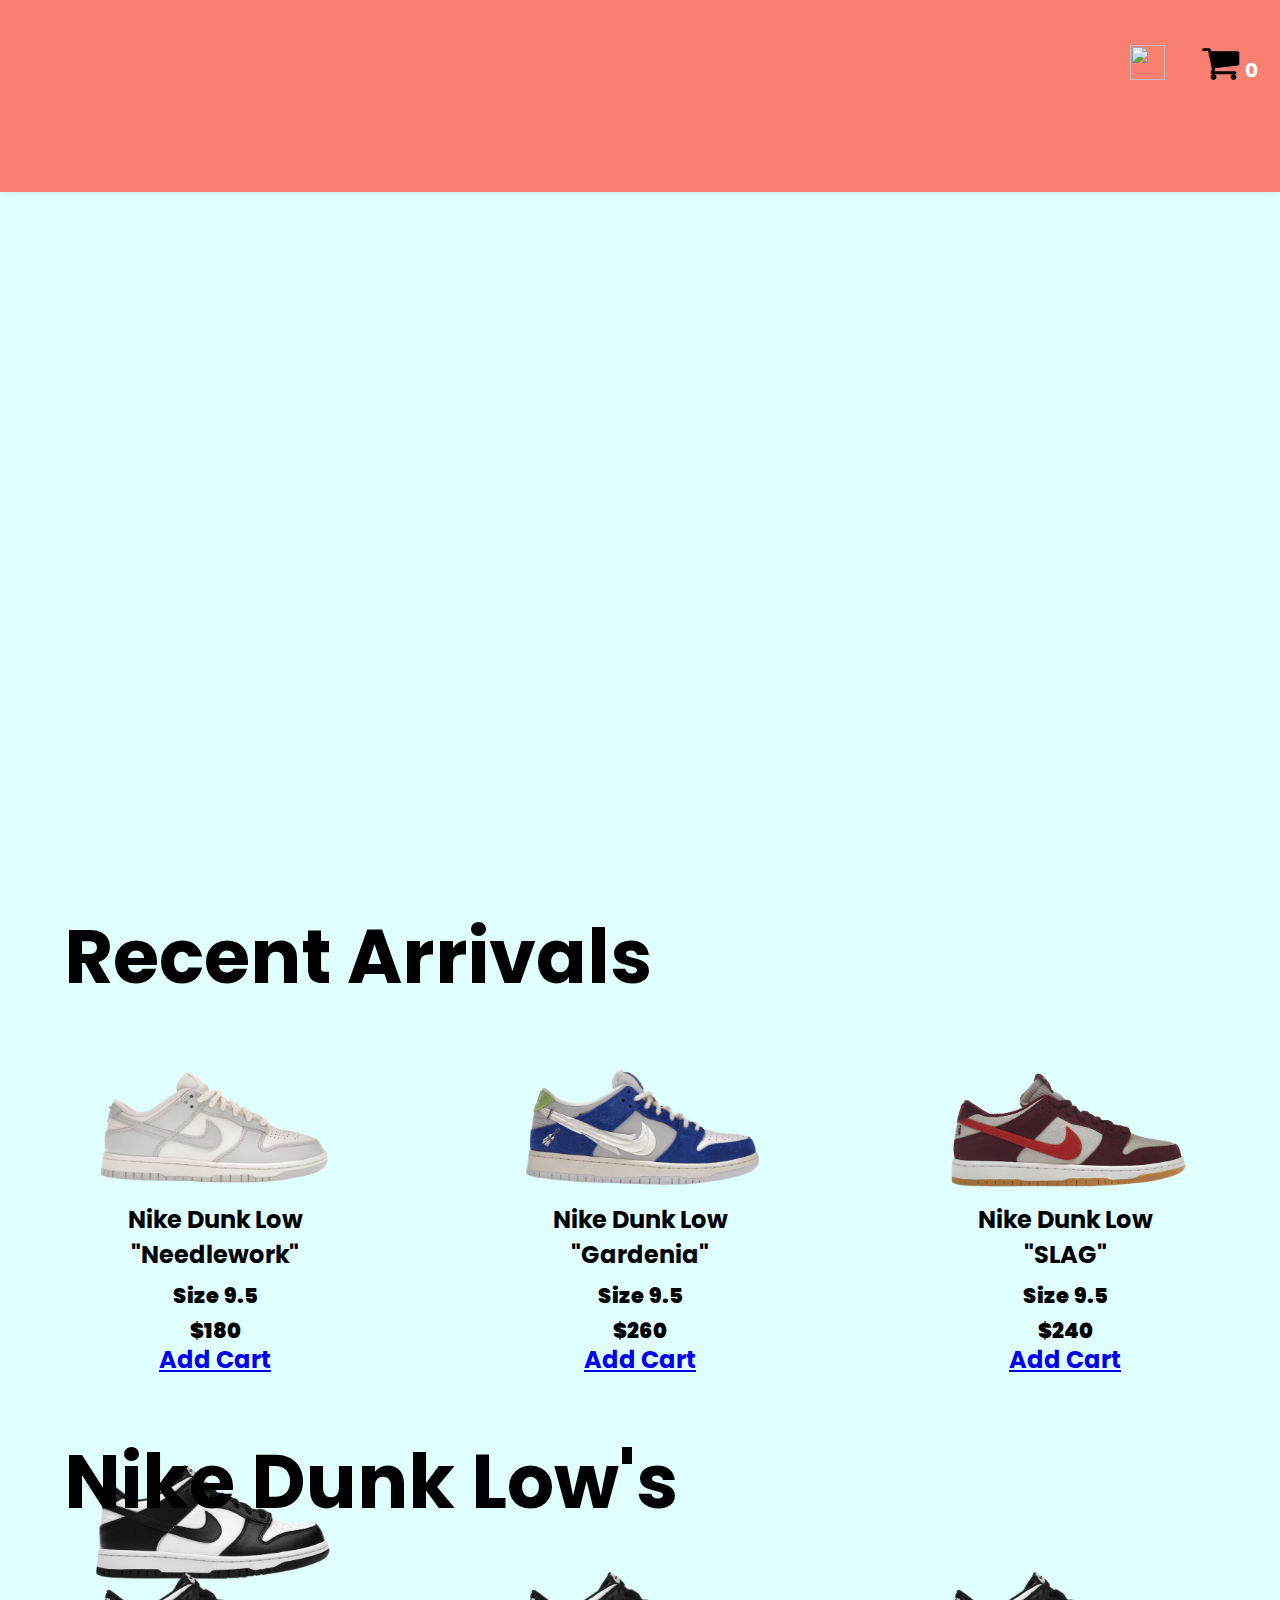
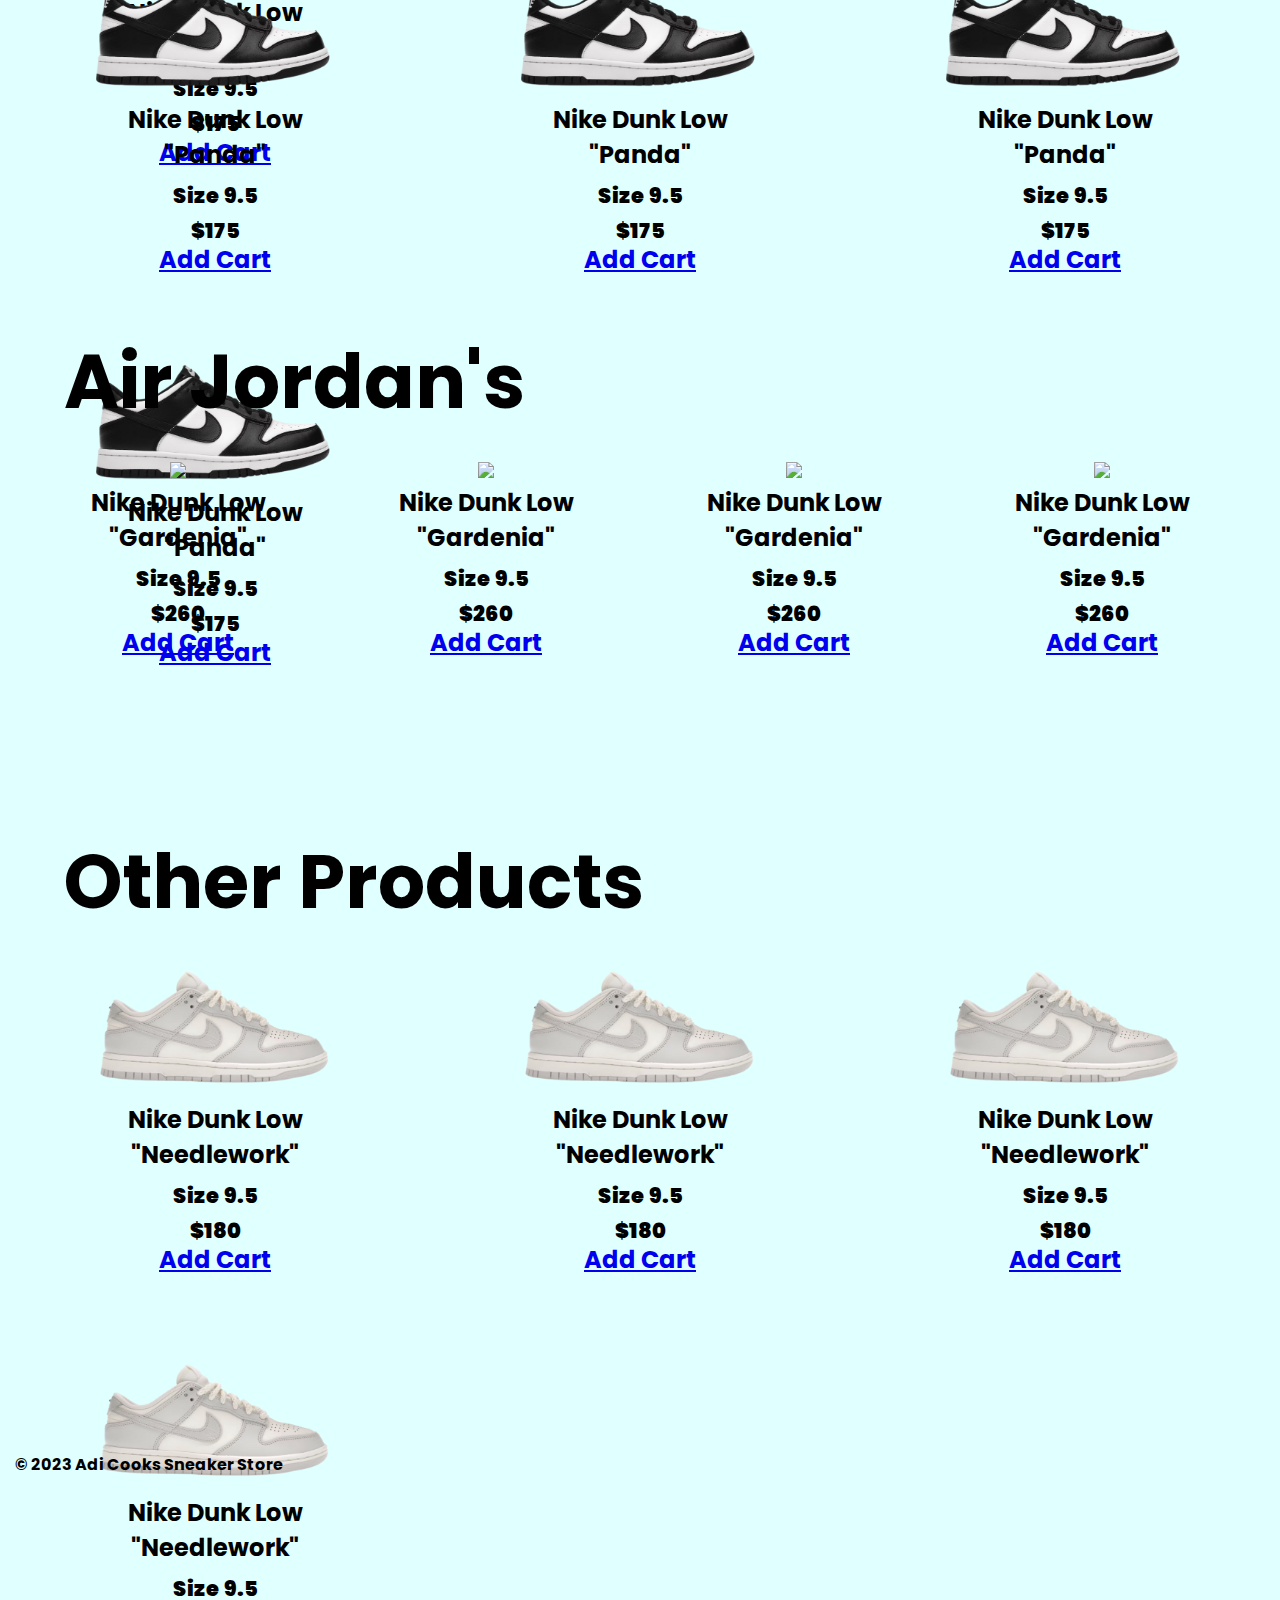
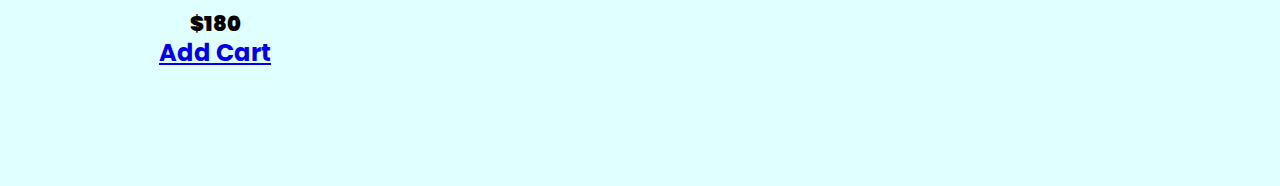
==== index.html @ 3380d46c "website" ====
<!DOCTYPE html>
<html>

<head>
  <title>Adi Cooks - Sneaker Store</title>
  <link rel="stylesheet" href="main.css">
  <link href="https://fonts.googleapis.com/css2?family=Poppins&display=swap" rel="stylesheet" />
  <link rel="stylesheet" href="https://cdnjs.cloudflare.com/ajax/libs/font-awesome/4.7.0/css/font-awesome.min.css">
  <meta name="viewport" content="width=device-width, initial-scale=1">
  <link rel="shortcut icon" type="image/x-icon" href="aksoles.png" />
  <script src="script.js"></script>

</head>

<body>
  <header>
    <nav>
      <ul>
        <li><a href="index.html">Home</a></li>
        <li><a href="full.html">Full Collection</a></li>
        <li><a href="nike.html">Nike Dunk Low</a></li>
        <li><a href="jordan.html">Air Jordan's</a></li>
        <li><a href="misc.html">Other Products</a></li>
        <li><a href="#contact">Contact</a></li>

      </ul>
    </nav>
  </header>

  <div class="icons">
    <div class="cart">
      <a href="cart.html">
        <i class="fa fa-shopping-cart" style="font-size: 40px;"><span>0</span></i>
      </a>
    </div>

  <div class="search">
    <a href="https://espn.com">
      <img src="https://cdn-icons-png.flaticon.com/512/3031/3031293.png">
    </a>
  </div>
  </div>

  </div>

  <div class="title">
    <img src="aksoles.png">
  </div>

  <section class="main">
    <div class="typewriter">
      <h1>Our Story</h1>
    </div>

    <img src="https://m.media-amazon.com/images/I/71PaAHUnhNL._AC_SY879_.jpg">
    <h5>Welcome to our store, where we specialize in offering the latest and most sought-after hyped shoes on the
      market. We are thrilled to have you here!
      Whether you are a seasoned collector or a casual sneaker enthusiast, we have something for everyone.
      Whether you are a seasoned collector or a casual sneaker enthusiast, we have something for everyone.
      Thank you for choosing our store for your shoe needs. We look forward to serving you and helping you find your
      next favorite pair.</h5>
    <a href="" class="button">View Products</a>
  </section>

  <section class="new" id="new">
    <div class="news">
      <h1>Recent Arrivals</h1>
    </div>
    <div class="new-items">
      <div class="new-item" id="new-item">
        <img src="needle.png">
        <h6>Nike Dunk Low "Needlework"<br><span
            style="font-weight: bolder; font-size: 21px; position: relative; top: 5px">Size 9.5
            <br>$180</span> <br>
          <a class="atc cart1" href="#">Add Cart</a>
        </h6>
      </div>
      <div class="new-item">
        <img src="gardenia.png">
        <h6>Nike Dunk Low "Gardenia"<br><span
            style="font-weight: bolder; font-size: 21px; position: relative; top: 5px">Size 9.5
            <br>$260</span> <br>
          <a class="atc cart2" href="#">Add Cart</a>
        </h6>
      </div>
      <div class="new-item">
        <img src="slag.png">
        <h6>Nike Dunk Low <br> "SLAG"<br><span
            style="font-weight: bolder; font-size: 21px; position: relative; top: 5px">Size 9.5
            <br>$240</span> <br>
          <a class="atc cart3" href="#">Add Cart</a>
        </h6>
      </div>
      <div class="new-item">
        <img src="panda.png">
        <h6>Nike Dunk Low "Panda"<br><span
            style="font-weight: bolder; font-size: 21px; position: relative; top: 5px">Size 9.5
            <br>$175</span> <br>
          <a class="atc cart4" href="#">Add Cart</a>
        </h6>
      </div>
    </div>
  </section>

  <section class="nike" id="nike">
    <div class="nikes" id="nikes">
      <h1>Nike Dunk Low's</h1>
    </div>
    <div class="nike-items">
      <div class="nike-item">
        <img src="panda.png">
        <h6>Nike Dunk Low "Panda"<br><span
            style="font-weight: bolder; font-size: 21px; position: relative; top: 5px">Size 9.5
            <br>$175</span> <br>
          <a class="atc cart4" href="#">Add Cart</a>
        </h6>
      </div>
      <div class="nike-item">
        <img src="panda.png">
        <h6>Nike Dunk Low "Panda"<br><span
            style="font-weight: bolder; font-size: 21px; position: relative; top: 5px">Size 9.5
            <br>$175</span> <br>
          <a class="atc cart4" href="#">Add Cart</a>
        </h6>

      </div>
      <div class="nike-item">
        <img src="panda.png">
        <h6>Nike Dunk Low "Panda"<br><span
            style="font-weight: bolder; font-size: 21px; position: relative; top: 5px">Size 9.5
            <br>$175</span> <br>
          <a class="atc cart4" href="#">Add Cart</a>
        </h6>
      </div>
      <div class="nike-item">
        <img src="panda.png">
        <h6>Nike Dunk Low "Panda"<br><span
            style="font-weight: bolder; font-size: 21px; position: relative; top: 5px">Size 9.5
            <br>$175</span> <br>
          <a class="atc cart4" href="#">Add Cart</a>
        </h6>
      </div>
    </div>
  </section>


  <section class="jordan" id="jordan">
    <div class="jordans">
      <h1>Air Jordan's</h1>
    </div>
    <div class="jordan-items">
      <div class="jordan-item">
        <img src="Gardenia.png">
        <h6>Nike Dunk Low "Gardenia"<br><span
            style="font-weight: bolder; font-size: 21px; position: relative; top: 5px">Size 9.5
            <br>$260</span> <br>
          <a class="atc cart2" href="#">Add Cart</a>
        </h6>
      </div>
      <div class="jordan-item">
        <img src="Gardenia.png">
        <h6>Nike Dunk Low "Gardenia"<br><span
            style="font-weight: bolder; font-size: 21px; position: relative; top: 5px">Size 9.5
            <br>$260</span> <br>
          <a class="atc cart2" href="#">Add Cart</a>
        </h6>
      </div>
      <div class="jordan-item">
        <img src="Gardenia.png">
        <h6>Nike Dunk Low "Gardenia"<br><span
            style="font-weight: bolder; font-size: 21px; position: relative; top: 5px">Size 9.5
            <br>$260</span> <br>
          <a class="atc cart2" href="#">Add Cart</a>
        </h6>
      </div>
      <div class="jordan-item">
        <img src="Gardenia.png">
        <h6>Nike Dunk Low "Gardenia"<br><span
            style="font-weight: bolder; font-size: 21px; position: relative; top: 5px">Size 9.5
            <br>$260</span> <br>
          <a class="atc cart2" href="#">Add Cart</a>
        </h6>
      </div>
    </div>
  </section>


  <section class="other" id="other">
    <div class="others">
      <h1>Other Products</h1>
    </div>
    <div class="other-items">
      <div class="other-item">
        <img src="needle.png">
        <h6>Nike Dunk Low "Needlework"<br><span
            style="font-weight: bolder; font-size: 21px; position: relative; top: 5px">Size 9.5
            <br>$180</span> <br>
          <a class="atc cart1" href="#">Add Cart</a>
        </h6>
      </div>
      <div class="other-item">
        <img src="needle.png">
        <h6>Nike Dunk Low "Needlework"<br><span
            style="font-weight: bolder; font-size: 21px; position: relative; top: 5px">Size 9.5
            <br>$180</span> <br>
          <a class="atc cart1" href="#">Add Cart</a>
        </h6>
      </div>
      <div class="other-item">
        <img src="needle.png">
        <h6>Nike Dunk Low "Needlework"<br><span
            style="font-weight: bolder; font-size: 21px; position: relative; top: 5px">Size 9.5
            <br>$180</span> <br>
          <a class="atc cart1" href="#">Add Cart</a>
        </h6>
      </div>
      <div class="other-item">
        <img src="needle.png">
        <h6>Nike Dunk Low "Needlework"<br><span
            style="font-weight: bolder; font-size: 21px; position: relative; top: 5px">Size 9.5
            <br>$180</span> <br>
          <a class="atc cart1" href="#">Add Cart</a>
        </h6>
      </div>
  </section>

  <h4>
    <p>&copy; 2023 Adi Cooks Sneaker Store</p>
  </h4>


</body>

</html>
---- main.css ----
* {
    font-family: 'Poppins';
}

body {
    margin: 0;
    overscroll-behavior: none;
    background: lightcyan;
}


nav {
    background-color: salmon;
    box-shadow: 0 0 10px rgba(0, 0, 0, 0.1);
    padding: 75px;
    display: flex;
    flex-direction: column;
    align-items: center;
    margin-top: auto;
}

nav ul {
    list-style: none;
    margin: 0;
    padding: 0;
    display: flex;
    justify-content: center;
    align-items: center;
    font-weight: bold;
    flex-wrap: wrap;
}

nav li {
    display: inline-block;
    margin-right: 20px;
    position: relative;
    top: 60px;
    font-size: 20px;
    border: 1px solid white;
    padding: 5px;
}

nav a {
    color: white;
    text-decoration: none;
}

nav a:hover {
    text-decoration: underline;
}


.search img {
    position: absolute;
    top: 35px;
    width: 35px;
    height: 35px;

}

.fa.fa-shopping-cart {
    position: absolute;
    top: 32.5px;
    width: 40px;
    height: 40px;
    color: black;
}

.fa.fa-shopping-cart span {
    color: white;
    font-size: 20px;
    font-weight: bold;
    position: absolute;
    left: 45px;
    top: 17px;
}

.icons  {
    display: flex;
    flex-wrap: wrap;
    justify-content: space-between;
    margin: 50px;
}

.search img {
    flex-basis: calc(20% - 60px);
    margin: 10px 40px;
    text-align: center;
    right: 75px;
}

.fa.fa-shopping-cart {
    flex-basis: calc(20% - 60px);
    margin: 10px 40px;
    text-align: center;
    right: 0px;
}


.title img {
    width: 275px;
    position: absolute;
    left: 40%;
    top: 10px;
}

.main img {
    width: 400px;
    position: absolute;
    left: 5%;
    top: 300px;
}

.typewriter h1 {
    font-size: 90px;
    font-weight: bolder;
    position: absolute;
    left: 55%;
    top: 200px;
}

.main h5 {
    position: absolute;
    color: black;
    left: 45%;
    top: 360px;
    width: 700px;
    font-size: 25px;
    text-align: justify;
}

.button {
    background-color: salmon;
    border: 3px solid black;
    color: #fff;
    display: inline-block;
    font-size: 1.2em;
    padding: 10px 20px;
    text-decoration: none;
    position: absolute;
    top: 800px;
    left: 62.5%;
    border-radius: 10px;
    width: 200px;
    text-align: center;
}

.button:hover {
    background-color: #ff7f5a;
}

.news h1 {
    width: 700px;
    position: absolute;
    left: 5%;
    top: -150px;
    font-size: 75px;
}

.new {
    position: absolute;
    top: 1000px;
}


.new-items {
    display: flex;
    flex-wrap: wrap;
    justify-content: space-between;
    margin: 50px;
}

.new-item {
    flex-basis: calc(20% - 60px);
    margin: 10px 40px;
    text-align: center;
}


.new-item img {
    width: 250px;
}

.new-item:hover {
    border: 1px solid black;
}

.new-item h6 {
    margin-top: 0px;
    font-size: 24px;
}


.new-items button {
    display: flex;
    flex-wrap: wrap;
    justify-content: space-between;
    margin: 50px;
}

.new-item button {
    flex-basis: calc(30%);
    margin: 20px 0px 0px 5px;
    text-align: center;
}

.new button {
    background-color: salmon;
    border: 3px solid black;
    color: #fff;
    display: inline-block;
    font-size: .6em;
    padding: 5px;
    text-decoration: none;
    border-radius: 10px;
    width: 140px;
    text-align: center;
}
.new button:hover {
    background-color: #4deb5a;
    color: black;
}

.nikes h1 {
    width: 700px;
    position: absolute;
    left: 5%;
    top: -125px;
    font-size: 75px;
}

.nike {
    position: absolute;
    top: 1500px;
}

.nike-items {
    display: flex;
    flex-wrap: wrap;
    justify-content: space-between;
    margin: 50px;
}

.nike-item {
    flex-basis: calc(20% - 60px);
    margin: 10px 40px;
    text-align: center;
}


.nike-item img {
    width: 250px;
}

.nike-item:hover {
    border: 1px solid black;
}

.nike-item h6 {
    margin-top: 0px;
    font-size: 24px;
}

.nike-items button {
    display: flex;
    flex-wrap: wrap;
    justify-content: space-between;
    margin: 50px;
}

.nike-item button {
    flex-basis: calc(30%);
    margin: 20px 0px 0px 5px;
    text-align: center;
}

.nike button {
    background-color: salmon;
    border: 3px solid black;
    color: #fff;
    display: inline-block;
    font-size: .6em;
    padding: 5px;
    text-decoration: none;
    border-radius: 10px;
    width: 140px;
    text-align: center;
}
.nike button:hover {
    background-color: #4deb5a;
    color: black;
}

.jordans h1 {
    width: 700px;
    position: absolute;
    left: 5%;
    top: -125px;
    font-size: 75px;
}

.jordan {
    position: absolute;
    top: 2000px;
}

.jordan-items {
    display: flex;
    flex-wrap: wrap;
    justify-content: space-between;
    margin: 50px;
}

.jordan-item {
    flex-basis: calc(20% - 60px);
    margin: 10px 40px;
    text-align: center;
}

.jordan-item img {
    width: 250px;
}

.jordan-item:hover {
    border: 1px solid black;
}

.jordan-item h6 {
    margin-top: 0px;
    font-size: 24px;
}


.jordan-items button {
    display: flex;
    flex-wrap: wrap;
    justify-content: space-between;
    margin: 50px;
}

.jordan-item button {
    flex-basis: calc(30%);
    margin: 20px 0px 0px 5px;
    text-align: center;
}

.jordan button {
    background-color: salmon;
    border: 3px solid black;
    color: #fff;
    display: inline-block;
    font-size: .6em;
    padding: 5px;
    text-decoration: none;
    border-radius: 10px;
    width: 140px;
    text-align: center;
}
.jordan button:hover {
    background-color: #4deb5a;
    color: black;
}

.others h1 {
    width: 700px;
    position: absolute;
    left: 5%;
    top: -125px;
    font-size: 75px;
}

.other {
    position: absolute;
    top: 2500px;
}

.other-items {
    display: flex;
    flex-wrap: wrap;
    justify-content: space-between;
    margin: 50px;
}

.other-item {
    flex-basis: calc(20% - 60px);
    margin: 10px 40px;
    text-align: center;
}

.other-item img {
    width: 250px;
}

.other-item:hover {
    border: 1px solid black;
}

.other-item h6 {
    margin-top: 0px;
    font-size: 24px;
}


.other-items button {
    display: flex;
    flex-wrap: wrap;
    justify-content: space-between;
    margin: 50px;
}

.other-item button {
    flex-basis: calc(30%);
    margin: 20px 0px 0px 5px;
    text-align: center;
}

.other button {
    background-color: salmon;
    border: 3px solid black;
    color: #fff;
    display: inline-block;
    font-size: .6em;
    padding: 5px;
    text-decoration: none;
    border-radius: 10px;
    width: 140px;
    text-align: center;
}
.other button:hover {
    background-color: #4deb5a;
    color: black;
}

h4 {
    position: absolute;
    top: 3000px;
    padding: 15px;
}



/* animations */
.main {
    opacity: 0;
    animation: fadeIn 2s forwards;
}

@keyframes fadeIn {
    from {
        opacity: 0;
    }

    to {
        opacity: 1;
    }
}

.title img {
    transform: scale(0);
    animation: scaleUp 1s forwards;
}

@keyframes scaleUp {
    from {
        transform: scale(0);
    }

    to {
        transform: scale(1);
    }
}

.main img {
    transform: scale(0);
    animation: scaleUp 1s forwards;
}

@keyframes scaleUp {
    from {
        transform: scale(0);
    }

    to {
        transform: scale(1);
    }
}

nav li {
    transform: translateX(-50px);
    opacity: 0;
    animation: moveIn 1.1s forwards;
}

@keyframes moveIn {
    from {
        transform: translateX(-50px);
        opacity: 0;
    }

    to {
        transform: translateX(0);
        opacity: 1;
    }
}


.typewriter h1 {
    white-space: nowrap;
    overflow: hidden;
    animation: typewriter 1s steps(15) 1 alternate,
        blink 10000ms steps(1) infinite normal;
    border-right: .05em solid black;
}

@keyframes typewriter {
    from {
        width: 0%;
    }

    to {
        width: 40%;
    }
}

@keyframes blink {
    from {
        border-color: transparent;
    }

    to {
        border-color: transparent;
    }
}

/*media querys*/

@media only screen and (max-width: 1025px) {

    .title img {
        position: absolute;
        left: 32.5%;
    }

    nav li {
        margin-top: 10px;
    }

    .main h1 {
        font-size: 70px;
        left: 50%;
    }

    .main img {
        width: 300px;
    }

    .main h5 {
        font-size: 18px;
        width: 450px;
        position: absolute;
        top: 325px;
        left: 42.5%;
    }

    .button {
        position: absolute;
        top: 650px;
        width: 150px;
        left: 58.5%;
    }

    .search img {
        position: absolute;
        left: 80%;

    }

    .new {
        position: absolute;
        top: 850px;
    }

    .nike {
        position: relative;
        top: 1500px;
    }

    .nikes h1 {
        position: absolute;
        top: -112.5px;
    }

    .nike-items {
        position: absolute;
        top: 50px;
    }

    .jordan {
        position: relative;
        top: 2450px;
    }

    .jordans h1 {
        position: absolute;
        top: -112.5px;
    }

    .jordan-items {
        position: absolute;
        top: 50px;
    }

    .other {
        position: relative;
        top: 3400px;
    }

    .others h1 {
        position: absolute;
        top: -112.5px;
    }

    .other-items {
        position: absolute;
        top: 50px;
    }

    .h4 {
        position: absolute;
        top: 500px;
    }

}
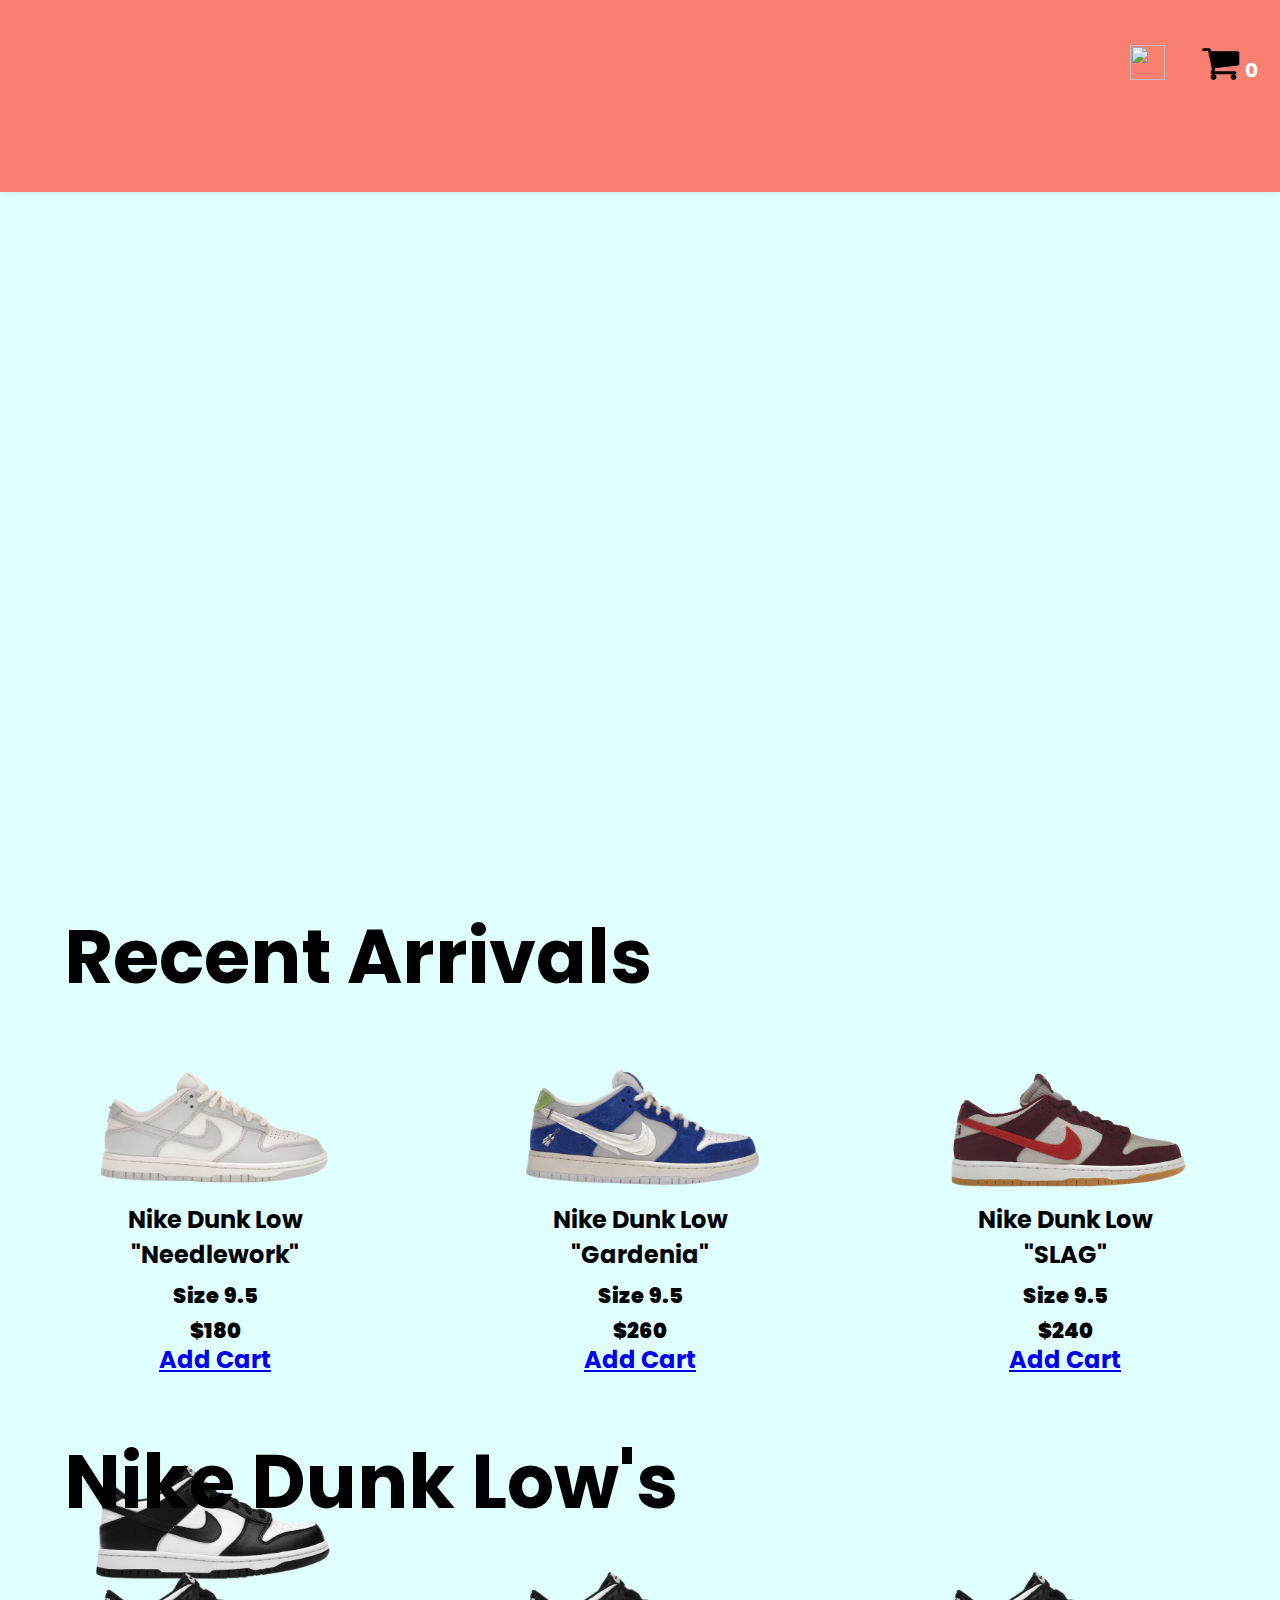
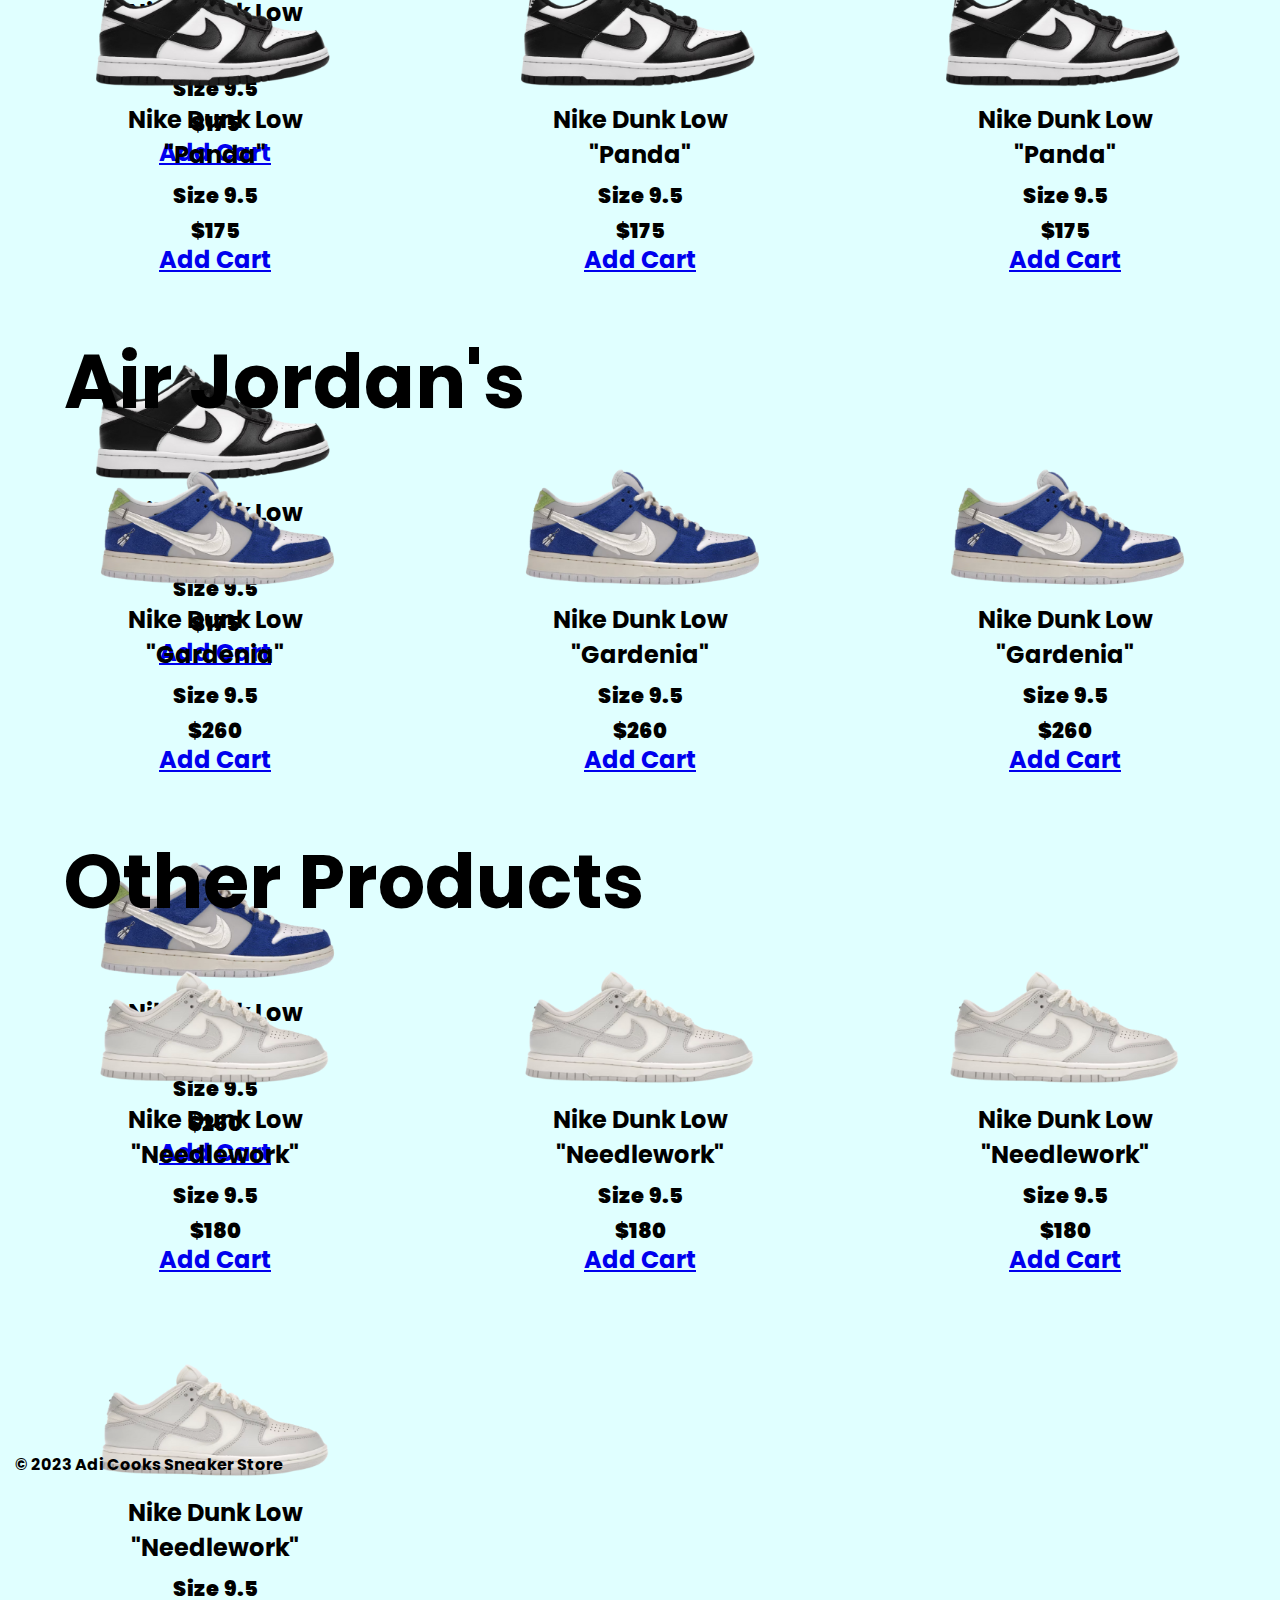
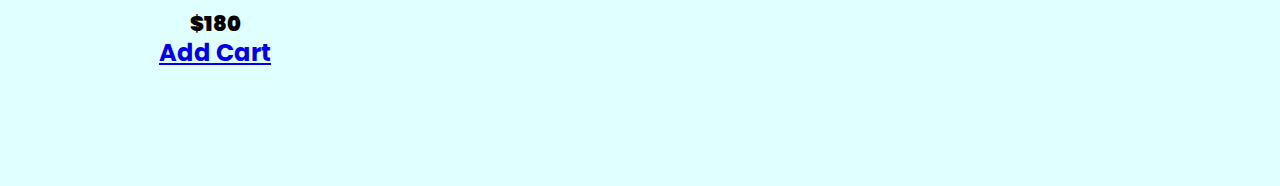
==== commit 77a5b363: "image fix" ====
--- a/index.html
+++ b/index.html
@@ -150,31 +150,31 @@
     </div>
     <div class="jordan-items">
       <div class="jordan-item">
-        <img src="Gardenia.png">
-        <h6>Nike Dunk Low "Gardenia"<br><span
-            style="font-weight: bolder; font-size: 21px; position: relative; top: 5px">Size 9.5
-            <br>$260</span> <br>
-          <a class="atc cart2" href="#">Add Cart</a>
-        </h6>
-      </div>
-      <div class="jordan-item">
-        <img src="Gardenia.png">
-        <h6>Nike Dunk Low "Gardenia"<br><span
-            style="font-weight: bolder; font-size: 21px; position: relative; top: 5px">Size 9.5
-            <br>$260</span> <br>
-          <a class="atc cart2" href="#">Add Cart</a>
-        </h6>
-      </div>
-      <div class="jordan-item">
-        <img src="Gardenia.png">
-        <h6>Nike Dunk Low "Gardenia"<br><span
-            style="font-weight: bolder; font-size: 21px; position: relative; top: 5px">Size 9.5
-            <br>$260</span> <br>
-          <a class="atc cart2" href="#">Add Cart</a>
-        </h6>
-      </div>
-      <div class="jordan-item">
-        <img src="Gardenia.png">
+        <img src="gardenia.png">
+        <h6>Nike Dunk Low "Gardenia"<br><span
+            style="font-weight: bolder; font-size: 21px; position: relative; top: 5px">Size 9.5
+            <br>$260</span> <br>
+          <a class="atc cart2" href="#">Add Cart</a>
+        </h6>
+      </div>
+      <div class="jordan-item">
+        <img src="gardenia.png">
+        <h6>Nike Dunk Low "Gardenia"<br><span
+            style="font-weight: bolder; font-size: 21px; position: relative; top: 5px">Size 9.5
+            <br>$260</span> <br>
+          <a class="atc cart2" href="#">Add Cart</a>
+        </h6>
+      </div>
+      <div class="jordan-item">
+        <img src="gardenia.png">
+        <h6>Nike Dunk Low "Gardenia"<br><span
+            style="font-weight: bolder; font-size: 21px; position: relative; top: 5px">Size 9.5
+            <br>$260</span> <br>
+          <a class="atc cart2" href="#">Add Cart</a>
+        </h6>
+      </div>
+      <div class="jordan-item">
+        <img src="gardenia.png">
         <h6>Nike Dunk Low "Gardenia"<br><span
             style="font-weight: bolder; font-size: 21px; position: relative; top: 5px">Size 9.5
             <br>$260</span> <br>
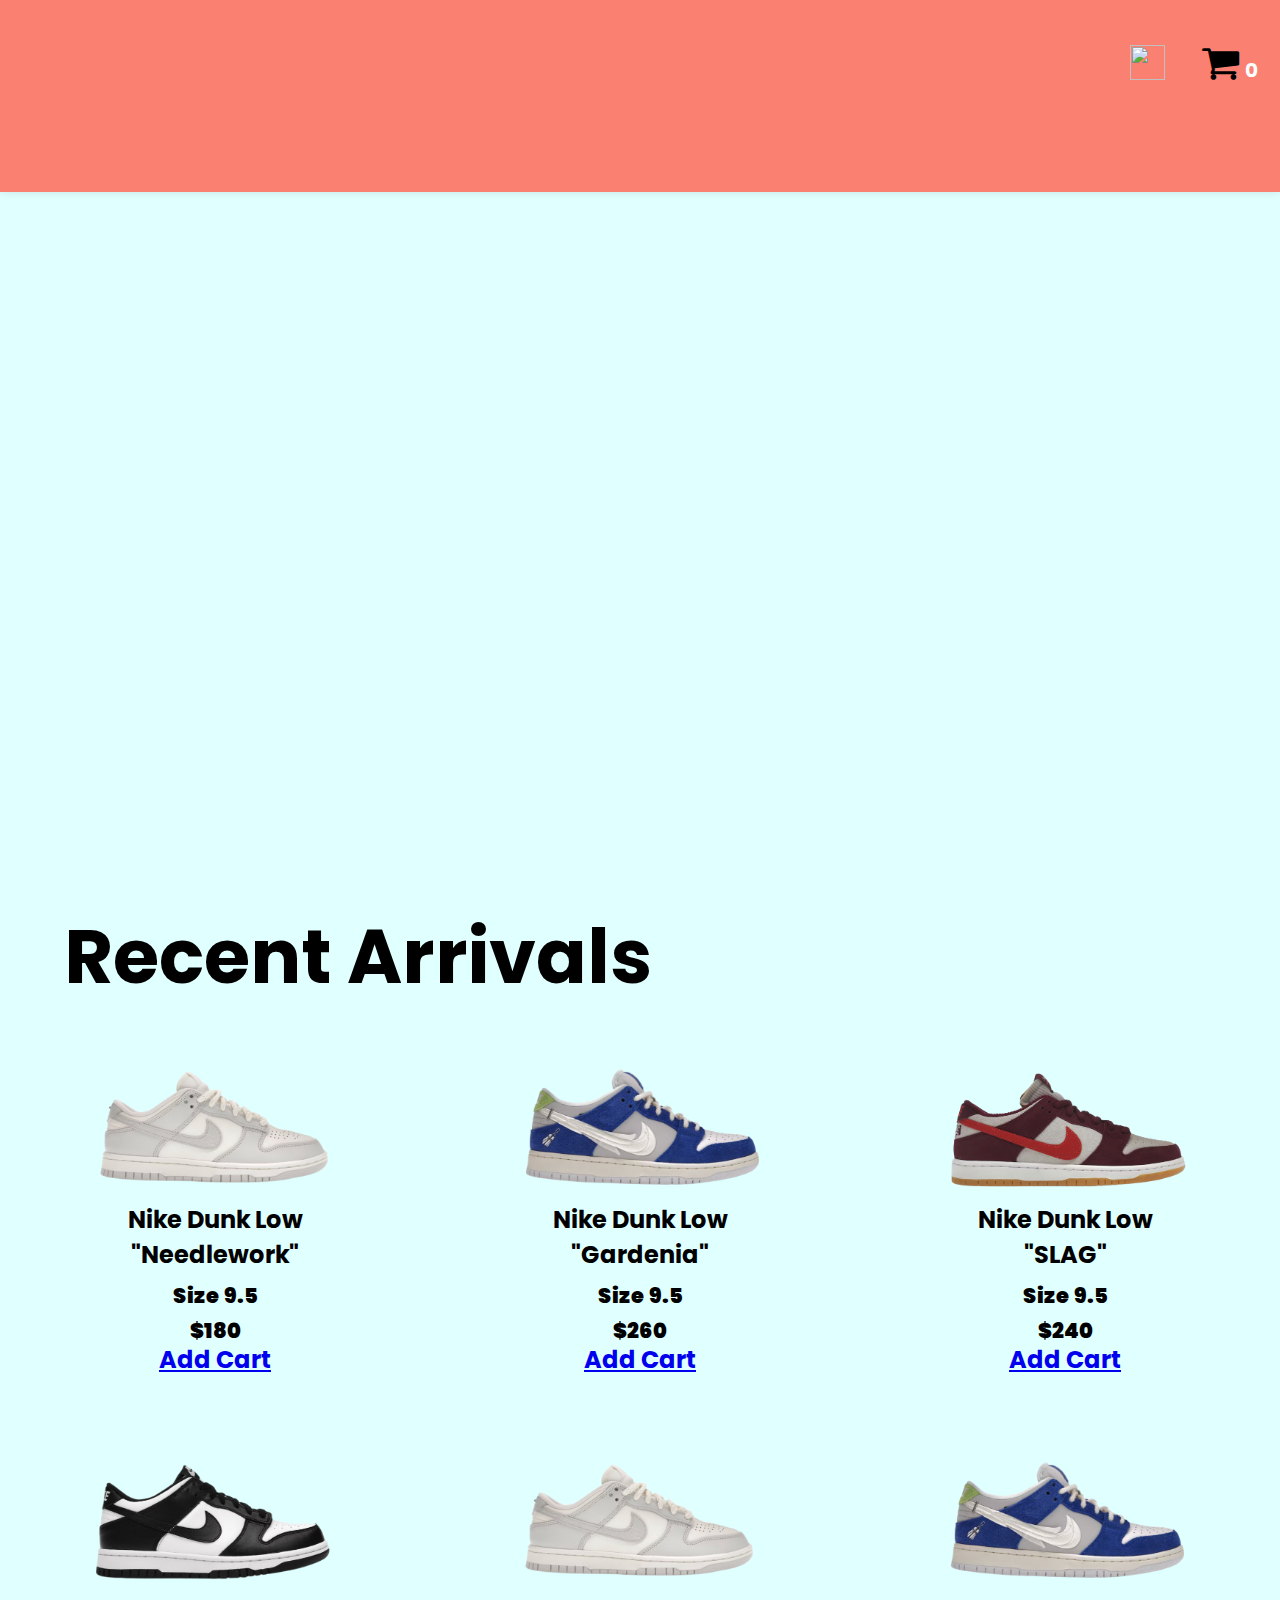
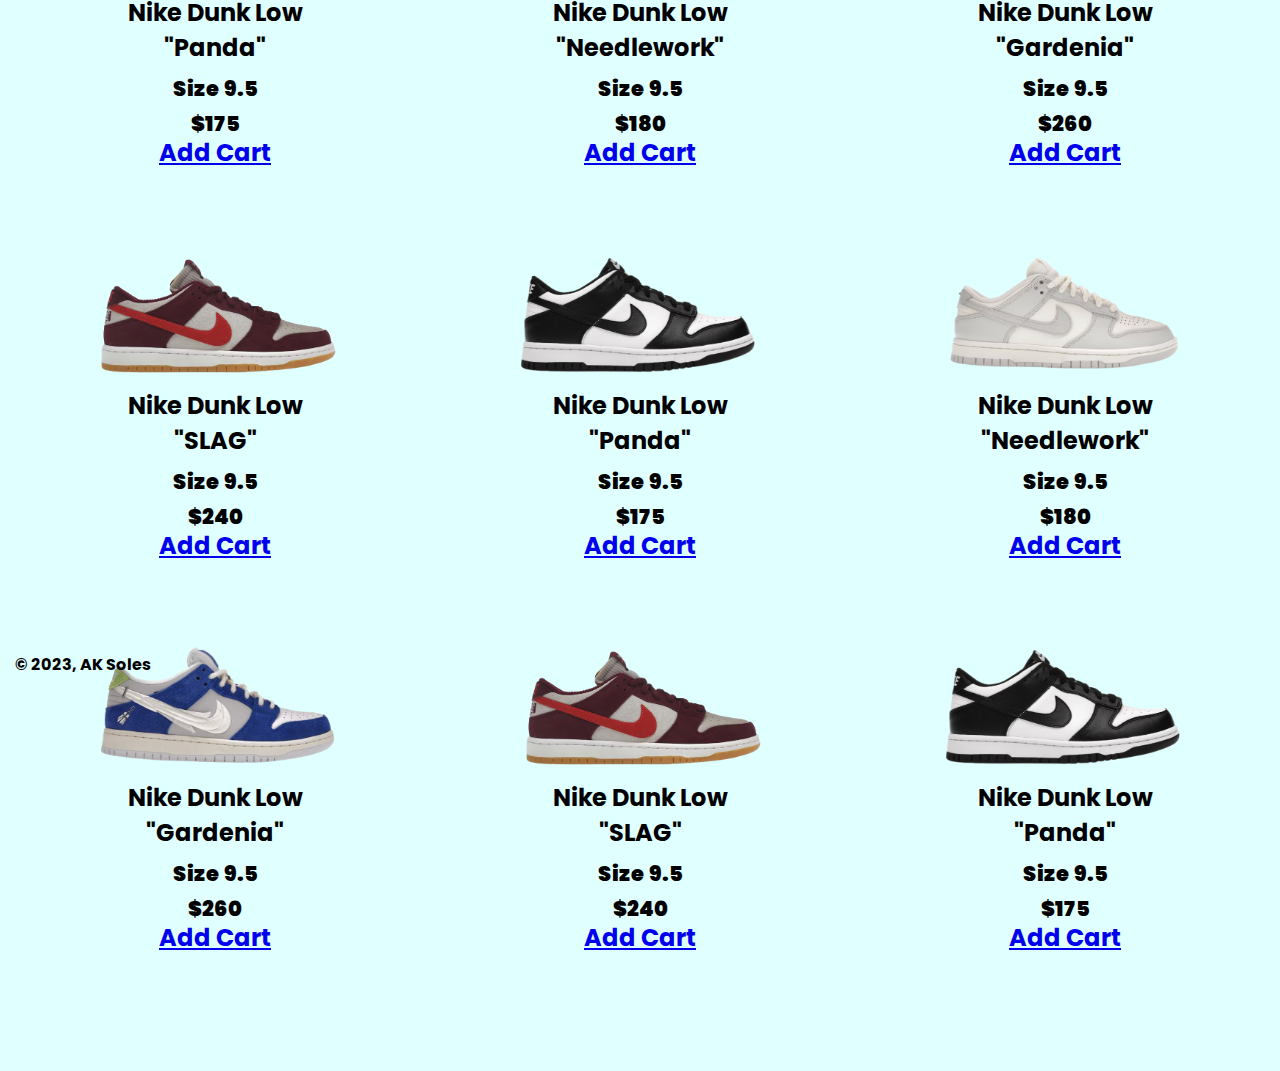
==== commit fb02ae6d: "add checkout page and final commits" ====
--- a/index.html
+++ b/index.html
@@ -2,233 +2,201 @@
 <html>
 
 <head>
-  <title>Adi Cooks - Sneaker Store</title>
-  <link rel="stylesheet" href="main.css">
-  <link href="https://fonts.googleapis.com/css2?family=Poppins&display=swap" rel="stylesheet" />
-  <link rel="stylesheet" href="https://cdnjs.cloudflare.com/ajax/libs/font-awesome/4.7.0/css/font-awesome.min.css">
-  <meta name="viewport" content="width=device-width, initial-scale=1">
-  <link rel="shortcut icon" type="image/x-icon" href="aksoles.png" />
-  <script src="script.js"></script>
-
+    <title>Adi Cooks - Sneaker Store</title>
+    <link rel="stylesheet" href="main.css">
+    <link href="https://fonts.googleapis.com/css2?family=Poppins&display=swap" rel="stylesheet" />
+    <link rel="stylesheet" href="https://cdnjs.cloudflare.com/ajax/libs/font-awesome/4.7.0/css/font-awesome.min.css">
+    <meta name="viewport" content="width=device-width, initial-scale=1">
+    <link rel="shortcut icon" type="image/x-icon" href="aksoles.png" />
+    <script src="script.js"></script>
 </head>
 
 <body>
-  <header>
-    <nav>
-      <ul>
-        <li><a href="index.html">Home</a></li>
-        <li><a href="full.html">Full Collection</a></li>
-        <li><a href="nike.html">Nike Dunk Low</a></li>
-        <li><a href="jordan.html">Air Jordan's</a></li>
-        <li><a href="misc.html">Other Products</a></li>
-        <li><a href="#contact">Contact</a></li>
-
-      </ul>
-    </nav>
-  </header>
-
-  <div class="icons">
-    <div class="cart">
-      <a href="cart.html">
-        <i class="fa fa-shopping-cart" style="font-size: 40px;"><span>0</span></i>
-      </a>
+    <header>
+        <nav>
+            <ul>
+                <li><a href="index.html">Home</a></li>
+                <li><a href="full.html">Full Collection</a></li>
+                <li><a href="nike.html">Nike Dunk Low</a></li>
+                <li><a href="jordan.html">Air Jordan's</a></li>
+                <li><a href="misc.html">Other Products</a></li>
+                <li><a href="contact.html">Contact</a></li>
+            </ul>
+        </nav>
+    </header>
+    <div class="icons">
+        <div class="cart">
+            <a href="cart.html">
+                <i class="fa fa-shopping-cart" style="font-size: 40px;"><span>0</span></i>
+            </a>
+        </div>
+        <div class="search">
+            <a href="https://espn.com">
+                <img src="https://cdn-icons-png.flaticon.com/512/3031/3031293.png">
+            </a>
+        </div>
     </div>
-
-  <div class="search">
-    <a href="https://espn.com">
-      <img src="https://cdn-icons-png.flaticon.com/512/3031/3031293.png">
-    </a>
-  </div>
-  </div>
-
-  </div>
-
-  <div class="title">
-    <img src="aksoles.png">
-  </div>
-
-  <section class="main">
-    <div class="typewriter">
-      <h1>Our Story</h1>
     </div>
-
-    <img src="https://m.media-amazon.com/images/I/71PaAHUnhNL._AC_SY879_.jpg">
-    <h5>Welcome to our store, where we specialize in offering the latest and most sought-after hyped shoes on the
-      market. We are thrilled to have you here!
-      Whether you are a seasoned collector or a casual sneaker enthusiast, we have something for everyone.
-      Whether you are a seasoned collector or a casual sneaker enthusiast, we have something for everyone.
-      Thank you for choosing our store for your shoe needs. We look forward to serving you and helping you find your
-      next favorite pair.</h5>
-    <a href="" class="button">View Products</a>
-  </section>
-
-  <section class="new" id="new">
-    <div class="news">
-      <h1>Recent Arrivals</h1>
+    <div class="title">
+        <img src="aksoles.png">
     </div>
-    <div class="new-items">
-      <div class="new-item" id="new-item">
-        <img src="needle.png">
-        <h6>Nike Dunk Low "Needlework"<br><span
-            style="font-weight: bolder; font-size: 21px; position: relative; top: 5px">Size 9.5
-            <br>$180</span> <br>
-          <a class="atc cart1" href="#">Add Cart</a>
-        </h6>
-      </div>
-      <div class="new-item">
-        <img src="gardenia.png">
-        <h6>Nike Dunk Low "Gardenia"<br><span
-            style="font-weight: bolder; font-size: 21px; position: relative; top: 5px">Size 9.5
-            <br>$260</span> <br>
-          <a class="atc cart2" href="#">Add Cart</a>
-        </h6>
-      </div>
-      <div class="new-item">
-        <img src="slag.png">
-        <h6>Nike Dunk Low <br> "SLAG"<br><span
-            style="font-weight: bolder; font-size: 21px; position: relative; top: 5px">Size 9.5
-            <br>$240</span> <br>
-          <a class="atc cart3" href="#">Add Cart</a>
-        </h6>
-      </div>
-      <div class="new-item">
-        <img src="panda.png">
-        <h6>Nike Dunk Low "Panda"<br><span
-            style="font-weight: bolder; font-size: 21px; position: relative; top: 5px">Size 9.5
-            <br>$175</span> <br>
-          <a class="atc cart4" href="#">Add Cart</a>
-        </h6>
-      </div>
-    </div>
-  </section>
-
-  <section class="nike" id="nike">
-    <div class="nikes" id="nikes">
-      <h1>Nike Dunk Low's</h1>
-    </div>
-    <div class="nike-items">
-      <div class="nike-item">
-        <img src="panda.png">
-        <h6>Nike Dunk Low "Panda"<br><span
-            style="font-weight: bolder; font-size: 21px; position: relative; top: 5px">Size 9.5
-            <br>$175</span> <br>
-          <a class="atc cart4" href="#">Add Cart</a>
-        </h6>
-      </div>
-      <div class="nike-item">
-        <img src="panda.png">
-        <h6>Nike Dunk Low "Panda"<br><span
-            style="font-weight: bolder; font-size: 21px; position: relative; top: 5px">Size 9.5
-            <br>$175</span> <br>
-          <a class="atc cart4" href="#">Add Cart</a>
-        </h6>
-
-      </div>
-      <div class="nike-item">
-        <img src="panda.png">
-        <h6>Nike Dunk Low "Panda"<br><span
-            style="font-weight: bolder; font-size: 21px; position: relative; top: 5px">Size 9.5
-            <br>$175</span> <br>
-          <a class="atc cart4" href="#">Add Cart</a>
-        </h6>
-      </div>
-      <div class="nike-item">
-        <img src="panda.png">
-        <h6>Nike Dunk Low "Panda"<br><span
-            style="font-weight: bolder; font-size: 21px; position: relative; top: 5px">Size 9.5
-            <br>$175</span> <br>
-          <a class="atc cart4" href="#">Add Cart</a>
-        </h6>
-      </div>
-    </div>
-  </section>
-
-
-  <section class="jordan" id="jordan">
-    <div class="jordans">
-      <h1>Air Jordan's</h1>
-    </div>
-    <div class="jordan-items">
-      <div class="jordan-item">
-        <img src="gardenia.png">
-        <h6>Nike Dunk Low "Gardenia"<br><span
-            style="font-weight: bolder; font-size: 21px; position: relative; top: 5px">Size 9.5
-            <br>$260</span> <br>
-          <a class="atc cart2" href="#">Add Cart</a>
-        </h6>
-      </div>
-      <div class="jordan-item">
-        <img src="gardenia.png">
-        <h6>Nike Dunk Low "Gardenia"<br><span
-            style="font-weight: bolder; font-size: 21px; position: relative; top: 5px">Size 9.5
-            <br>$260</span> <br>
-          <a class="atc cart2" href="#">Add Cart</a>
-        </h6>
-      </div>
-      <div class="jordan-item">
-        <img src="gardenia.png">
-        <h6>Nike Dunk Low "Gardenia"<br><span
-            style="font-weight: bolder; font-size: 21px; position: relative; top: 5px">Size 9.5
-            <br>$260</span> <br>
-          <a class="atc cart2" href="#">Add Cart</a>
-        </h6>
-      </div>
-      <div class="jordan-item">
-        <img src="gardenia.png">
-        <h6>Nike Dunk Low "Gardenia"<br><span
-            style="font-weight: bolder; font-size: 21px; position: relative; top: 5px">Size 9.5
-            <br>$260</span> <br>
-          <a class="atc cart2" href="#">Add Cart</a>
-        </h6>
-      </div>
-    </div>
-  </section>
-
-
-  <section class="other" id="other">
-    <div class="others">
-      <h1>Other Products</h1>
-    </div>
-    <div class="other-items">
-      <div class="other-item">
-        <img src="needle.png">
-        <h6>Nike Dunk Low "Needlework"<br><span
-            style="font-weight: bolder; font-size: 21px; position: relative; top: 5px">Size 9.5
-            <br>$180</span> <br>
-          <a class="atc cart1" href="#">Add Cart</a>
-        </h6>
-      </div>
-      <div class="other-item">
-        <img src="needle.png">
-        <h6>Nike Dunk Low "Needlework"<br><span
-            style="font-weight: bolder; font-size: 21px; position: relative; top: 5px">Size 9.5
-            <br>$180</span> <br>
-          <a class="atc cart1" href="#">Add Cart</a>
-        </h6>
-      </div>
-      <div class="other-item">
-        <img src="needle.png">
-        <h6>Nike Dunk Low "Needlework"<br><span
-            style="font-weight: bolder; font-size: 21px; position: relative; top: 5px">Size 9.5
-            <br>$180</span> <br>
-          <a class="atc cart1" href="#">Add Cart</a>
-        </h6>
-      </div>
-      <div class="other-item">
-        <img src="needle.png">
-        <h6>Nike Dunk Low "Needlework"<br><span
-            style="font-weight: bolder; font-size: 21px; position: relative; top: 5px">Size 9.5
-            <br>$180</span> <br>
-          <a class="atc cart1" href="#">Add Cart</a>
-        </h6>
-      </div>
-  </section>
-
-  <h4>
-    <p>&copy; 2023 Adi Cooks Sneaker Store</p>
-  </h4>
-
-
+    <section class="main">
+        <div class="typewriter">
+            <h1>Our Story</h1>
+        </div>
+        <img src="https://m.media-amazon.com/images/I/71PaAHUnhNL._AC_SY879_.jpg">
+        <h5>Welcome to our store, where we specialize in offering the latest and most sought-after hyped shoes on the
+            market. Whether you are a seasoned collector or a casual sneaker
+            enthusiast, we have something for everyone. We have been in the business since 2020, and ever since then,
+            we have provided service to over 1000 customers. If you have any questions or concerns, please feel free
+            to contact us. Thank you for choosing our store for your shoe needs. We look forward to you find your next favorite pair.</h5>
+        <a href="" class="button">View Products</a>
+    </section>
+
+
+    <section class="new" id="new">
+        <div class="news">
+            <h1>Recent Arrivals</h1>
+        </div>
+        <div class="new-items">
+            <div class="new-item">
+                <a href="needle.html">
+                    <img src="needle.png">
+                </a>
+                <h6>Nike Dunk Low "Needlework"<br><span
+                        style="font-weight: bolder; font-size: 21px; position: relative; top: 5px">Size 9.5
+                        <br>$180</span> <br>
+                    <a class="atc" data-tag="needle" href="#">Add Cart</a>
+                </h6>
+            </div>
+
+            <div class="new-item">
+                <a href="gardenia.html">
+                    <img src="gardenia.png">
+                </a>
+                <h6>Nike Dunk Low "Gardenia"<br><span
+                        style="font-weight: bolder; font-size: 21px; position: relative; top: 5px">Size 9.5
+                        <br>$260</span> <br>
+                    <a class="atc" data-tag="gardenia" href="#">Add Cart</a>
+                </h6>
+            </div>
+
+            <div class="new-item">
+                <a href="slag.html">
+                    <img src="slag.png">
+                </a>
+                <h6>Nike Dunk Low <br> "SLAG"<br><span
+                        style="font-weight: bolder; font-size: 21px; position: relative; top: 5px">Size 9.5
+                        <br>$240</span> <br>
+                    <a class="atc" data-tag="slag" href="#">Add Cart</a>
+                </h6>
+            </div>
+
+            <div class="new-item">
+                <a href="panda.html">
+                    <img src="panda.png">
+                </a>
+                <h6>Nike Dunk Low "Panda"<br><span
+                        style="font-weight: bolder; font-size: 21px; position: relative; top: 5px">Size 9.5
+                        <br>$175</span> <br>
+                    <a class="atc" data-tag="panda" href="#">Add Cart</a>
+                </h6>
+            </div>
+
+            <div class="new-item" id="new-item">
+                <a href="needle.html">
+                    <img src="needle.png">
+                </a>
+                <h6>Nike Dunk Low "Needlework"<br><span
+                        style="font-weight: bolder; font-size: 21px; position: relative; top: 5px">Size 9.5
+                        <br>$180</span> <br>
+                    <a class="atc" data-tag="needle" href="#">Add Cart</a>
+                </h6>
+            </div>
+
+            <div class="new-item">
+                <a href="gardenia.html">
+                    <img src="gardenia.png">
+                </a>
+                <h6>Nike Dunk Low "Gardenia"<br><span
+                        style="font-weight: bolder; font-size: 21px; position: relative; top: 5px">Size 9.5
+                        <br>$260</span> <br>
+                    <a class="atc" data-tag="gardenia" href="#">Add Cart</a>
+                </h6>
+            </div>
+
+            <div class="new-item">
+                <a href="slag.html">
+                    <img src="slag.png">
+                </a>
+                <h6>Nike Dunk Low <br> "SLAG"<br><span
+                        style="font-weight: bolder; font-size: 21px; position: relative; top: 5px">Size 9.5
+                        <br>$240</span> <br>
+                    <a class="atc" data-tag="slag" href="#">Add Cart</a>
+                </h6>
+            </div>
+
+            <div class="new-item">
+                <a href="panda.html">
+                    <img src="panda.png">
+                </a>
+                <h6>Nike Dunk Low "Panda"<br><span
+                        style="font-weight: bolder; font-size: 21px; position: relative; top: 5px">Size 9.5
+                        <br>$175</span> <br>
+                    <a class="atc" data-tag="panda" href="#">Add Cart</a>
+                </h6>
+            </div>
+
+            <div class="new-item">
+                <a href="needle.html">
+                    <img src="needle.png">
+                </a>
+                <h6>Nike Dunk Low "Needlework"<br><span
+                        style="font-weight: bolder; font-size: 21px; position: relative; top: 5px">Size 9.5
+                        <br>$180</span> <br>
+                    <a class="atc" data-tag="needle" href="#">Add Cart</a>
+                </h6>
+            </div>
+
+            <div class="new-item">
+                <a href="gardenia.html">
+                    <img src="gardenia.png">
+                </a>
+                <h6>Nike Dunk Low "Gardenia"<br><span
+                        style="font-weight: bolder; font-size: 21px; position: relative; top: 5px">Size 9.5
+                        <br>$260</span> <br>
+                    <a class="atc" data-tag="gardenia" href="#">Add Cart</a>
+                </h6>
+            </div>
+
+            <div class="new-item">
+                <a href="slag.html">
+                    <img src="slag.png">
+                </a>
+                <h6>Nike Dunk Low <br> "SLAG"<br><span
+                        style="font-weight: bolder; font-size: 21px; position: relative; top: 5px">Size 9.5
+                        <br>$240</span> <br>
+                    <a class="atc" data-tag="slag" href="#">Add Cart</a>
+                </h6>
+            </div>
+
+            <div class="new-item">
+                <a href="panda.html">
+                    <img src="panda.png">
+                </a>
+                <h6>Nike Dunk Low "Panda"<br><span
+                        style="font-weight: bolder; font-size: 21px; position: relative; top: 5px">Size 9.5
+                        <br>$175</span> <br>
+                    <a class="atc" data-tag="panda" href="#">Add Cart</a>
+                </h6>
+            </div>
+        </div>
+    </section>
+
+    </section>
+    <h4>
+        <p>&copy; 2023, AK Soles</p>
+    </h4>
 </body>
 
 </html>
--- a/main.css
+++ b/main.css
@@ -1,6 +1,7 @@
 * {
     font-family: 'Poppins';
 }
+
 
 body {
     margin: 0;
@@ -75,7 +76,7 @@
     top: 17px;
 }
 
-.icons  {
+.icons {
     display: flex;
     flex-wrap: wrap;
     justify-content: space-between;
@@ -95,7 +96,6 @@
     text-align: center;
     right: 0px;
 }
-
 
 .title img {
     width: 275px;
@@ -216,227 +216,75 @@
     width: 140px;
     text-align: center;
 }
+
 .new button:hover {
     background-color: #4deb5a;
     color: black;
 }
 
-.nikes h1 {
-    width: 700px;
-    position: absolute;
-    left: 5%;
-    top: -125px;
-    font-size: 75px;
-}
-
-.nike {
-    position: absolute;
-    top: 1500px;
-}
-
-.nike-items {
-    display: flex;
-    flex-wrap: wrap;
-    justify-content: space-between;
-    margin: 50px;
-}
-
-.nike-item {
-    flex-basis: calc(20% - 60px);
-    margin: 10px 40px;
-    text-align: center;
-}
-
-
-.nike-item img {
-    width: 250px;
-}
-
-.nike-item:hover {
-    border: 1px solid black;
-}
-
-.nike-item h6 {
-    margin-top: 0px;
-    font-size: 24px;
-}
-
-.nike-items button {
-    display: flex;
-    flex-wrap: wrap;
-    justify-content: space-between;
-    margin: 50px;
-}
-
-.nike-item button {
-    flex-basis: calc(30%);
-    margin: 20px 0px 0px 5px;
-    text-align: center;
-}
-
-.nike button {
+h4 {
+    position: absolute;
+    top: 2200px;
+    padding: 15px;
+}
+
+
+.contact-container {
+    max-width: 650px;
+    margin: 0 auto;
+    margin-top: 50px;
+    padding: 20px;
+    background-color: white;
+    box-shadow: 0 0 10px rgba(0, 0, 0, 0.1);
+    border: 3px solid black;
+    border-radius: 10px;
+}
+
+.contact-container h1 {
+    text-align: center;
+    margin-bottom: 20px;
+}
+
+form {
+    display: flex;
+    flex-direction: column;
+}
+
+label {
+    font-weight: bold;
+    margin-bottom: 5px;
+}
+
+input[type="text"],
+input[type="email"],
+textarea {
+    padding: 10px;
+    margin-bottom: 15px;
+    border-radius: 5px;
+    border: 1px solid lightgrey;
+    resize: none;
+}
+
+textarea {
+    height: 100px;
+}
+
+button[type="submit"] {
     background-color: salmon;
-    border: 3px solid black;
+    border: none;
     color: #fff;
-    display: inline-block;
-    font-size: .6em;
-    padding: 5px;
+    font-size: 1.2em;
+    padding: 10px 20px;
     text-decoration: none;
-    border-radius: 10px;
-    width: 140px;
-    text-align: center;
-}
-.nike button:hover {
-    background-color: #4deb5a;
-    color: black;
-}
-
-.jordans h1 {
-    width: 700px;
-    position: absolute;
-    left: 5%;
-    top: -125px;
-    font-size: 75px;
-}
-
-.jordan {
-    position: absolute;
-    top: 2000px;
-}
-
-.jordan-items {
-    display: flex;
-    flex-wrap: wrap;
-    justify-content: space-between;
-    margin: 50px;
-}
-
-.jordan-item {
-    flex-basis: calc(20% - 60px);
-    margin: 10px 40px;
-    text-align: center;
-}
-
-.jordan-item img {
-    width: 250px;
-}
-
-.jordan-item:hover {
-    border: 1px solid black;
-}
-
-.jordan-item h6 {
-    margin-top: 0px;
-    font-size: 24px;
-}
-
-
-.jordan-items button {
-    display: flex;
-    flex-wrap: wrap;
-    justify-content: space-between;
-    margin: 50px;
-}
-
-.jordan-item button {
-    flex-basis: calc(30%);
-    margin: 20px 0px 0px 5px;
-    text-align: center;
-}
-
-.jordan button {
-    background-color: salmon;
-    border: 3px solid black;
-    color: #fff;
-    display: inline-block;
-    font-size: .6em;
-    padding: 5px;
-    text-decoration: none;
-    border-radius: 10px;
-    width: 140px;
-    text-align: center;
-}
-.jordan button:hover {
-    background-color: #4deb5a;
-    color: black;
-}
-
-.others h1 {
-    width: 700px;
-    position: absolute;
-    left: 5%;
-    top: -125px;
-    font-size: 75px;
-}
-
-.other {
-    position: absolute;
-    top: 2500px;
-}
-
-.other-items {
-    display: flex;
-    flex-wrap: wrap;
-    justify-content: space-between;
-    margin: 50px;
-}
-
-.other-item {
-    flex-basis: calc(20% - 60px);
-    margin: 10px 40px;
-    text-align: center;
-}
-
-.other-item img {
-    width: 250px;
-}
-
-.other-item:hover {
-    border: 1px solid black;
-}
-
-.other-item h6 {
-    margin-top: 0px;
-    font-size: 24px;
-}
-
-
-.other-items button {
-    display: flex;
-    flex-wrap: wrap;
-    justify-content: space-between;
-    margin: 50px;
-}
-
-.other-item button {
-    flex-basis: calc(30%);
-    margin: 20px 0px 0px 5px;
-    text-align: center;
-}
-
-.other button {
-    background-color: salmon;
-    border: 3px solid black;
-    color: #fff;
-    display: inline-block;
-    font-size: .6em;
-    padding: 5px;
-    text-decoration: none;
-    border-radius: 10px;
-    width: 140px;
-    text-align: center;
-}
-.other button:hover {
-    background-color: #4deb5a;
-    color: black;
-}
-
-h4 {
-    position: absolute;
-    top: 3000px;
-    padding: 15px;
-}
-
+    margin-top: 10px;
+    align-self: flex-start;
+    border-radius: 5px;
+    cursor: pointer;
+}
+
+button[type="submit"]:hover {
+    background-color: #ff7b6b;
+}
 
 
 /* animations */
@@ -580,51 +428,6 @@
         top: 850px;
     }
 
-    .nike {
-        position: relative;
-        top: 1500px;
-    }
-
-    .nikes h1 {
-        position: absolute;
-        top: -112.5px;
-    }
-
-    .nike-items {
-        position: absolute;
-        top: 50px;
-    }
-
-    .jordan {
-        position: relative;
-        top: 2450px;
-    }
-
-    .jordans h1 {
-        position: absolute;
-        top: -112.5px;
-    }
-
-    .jordan-items {
-        position: absolute;
-        top: 50px;
-    }
-
-    .other {
-        position: relative;
-        top: 3400px;
-    }
-
-    .others h1 {
-        position: absolute;
-        top: -112.5px;
-    }
-
-    .other-items {
-        position: absolute;
-        top: 50px;
-    }
-
     .h4 {
         position: absolute;
         top: 500px;
